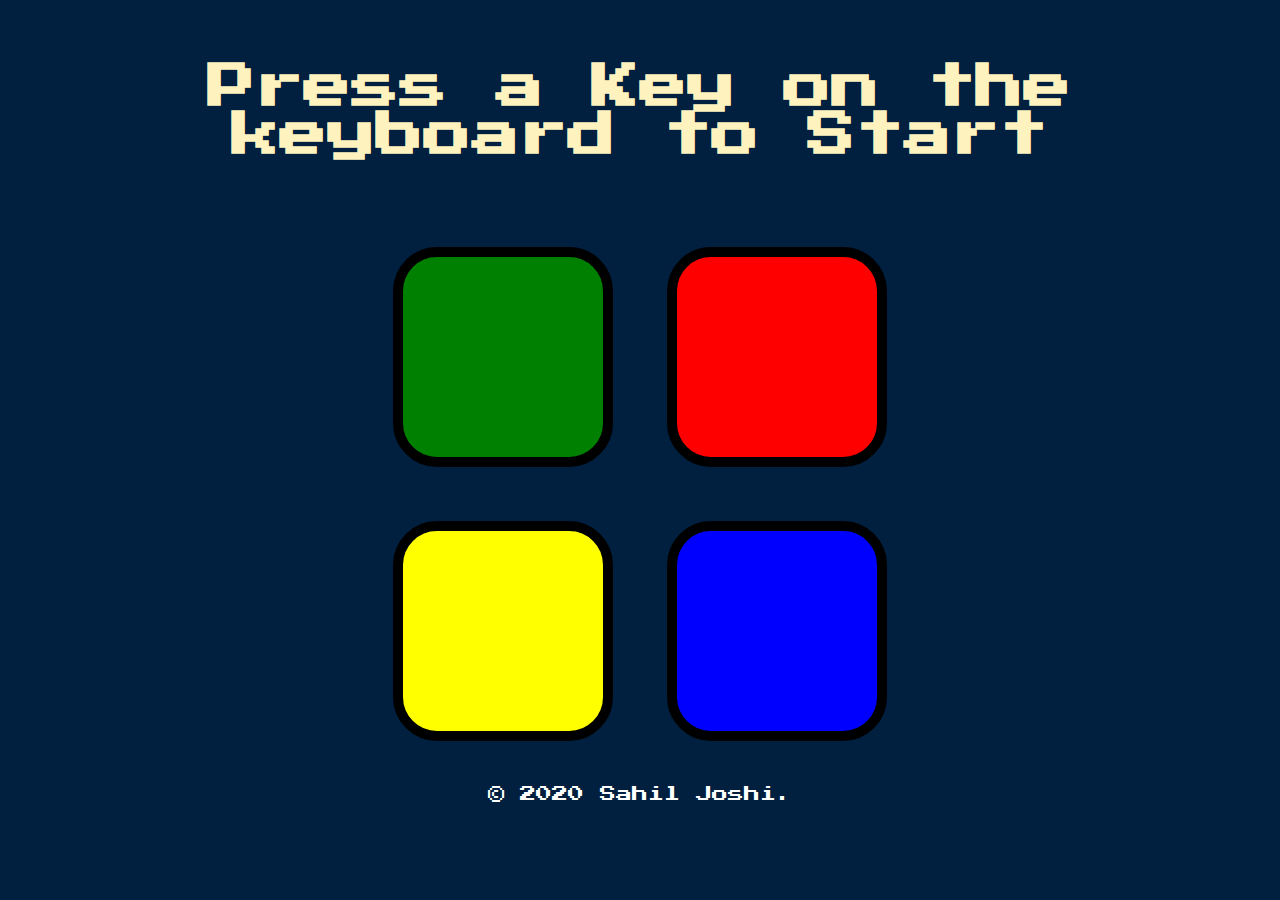
==== playGame.html @ 5918dbea "Change Ordering of the instructions page" ====
<!DOCTYPE html>
<html lang="en" dir="ltr">

<head>
  <meta charset="utf-8">
  <title>Simon</title>
  <link rel="stylesheet" href="styles.css">
  <link href="https://fonts.googleapis.com/css?family=Press+Start+2P" rel="stylesheet">
  <link rel="icon" type="image/png" href="images/Simon.png">
  <meta name="viewport" content="width=device-width, initial-scale=1.0">
</head>

<body>
  <h1 id="level-title">Press a Key on the keyboard to Start</h1>
  <div class="container">
    <div class="row">

      <div type="button" id="green" class="btn green">

      </div>

      <div type="button" id="red" class="btn red">

      </div>
    </div>

    <div class="row">

      <div type="button" id="yellow" class="btn yellow">

      </div>
      <div type="button" id="blue" class="btn blue">

      </div>

    </div>

  </div>
  <footer>
    <p class = "copyright">© 2020 Sahil Joshi.</p>
  </footer>
  <script src="https://code.jquery.com/jquery-3.5.1.js" integrity="sha256-QWo7LDvxbWT2tbbQ97B53yJnYU3WhH/C8ycbRAkjPDc=" crossorigin="anonymous"></script>
  <script src="game.js" charset="utf-8"></script>
</body>

</html>
---- styles.css ----
body {
  text-align: center;
  background-color: #011F3F;
}

.img {
  width: 300px;
  height: 300px;
  margin-top: 50px;
  margin-bottom: 50px;
}

.top {
  text-align: center;
}

.middle {
  font-size: 1.2rem;
  padding: 20px 70px 20px 70px;;
  text-align: left;
}

.bottom {
  text-align: center;

}


#pgtitle {
  text-align: center;
}


#level-title {
  font-family: 'Press Start 2P', cursive;
  font-size: 3rem;
  margin:  5%;
  color: #FEF2BF;
}

.container {
  display: block;
  width: 50%;
  margin: auto;

}

.btn {
  margin: 25px;
  display: inline-block;
  height: 200px;
  width: 200px;
  border: 10px solid black;
  border-radius: 20%;
}

.game-over {
  background-color: red;
  opacity: 0.8;
}

.red {
  background-color: red;
}

.green {
  background-color: green;
}

.blue {
  background-color: blue;
}

.yellow {
  background-color: yellow;
}

.pressed {
  box-shadow: 0 0 20px white;
  background-color: grey;
}

.copyright {
   font-family: 'Press Start 2P', cursive;
   color: white;

}
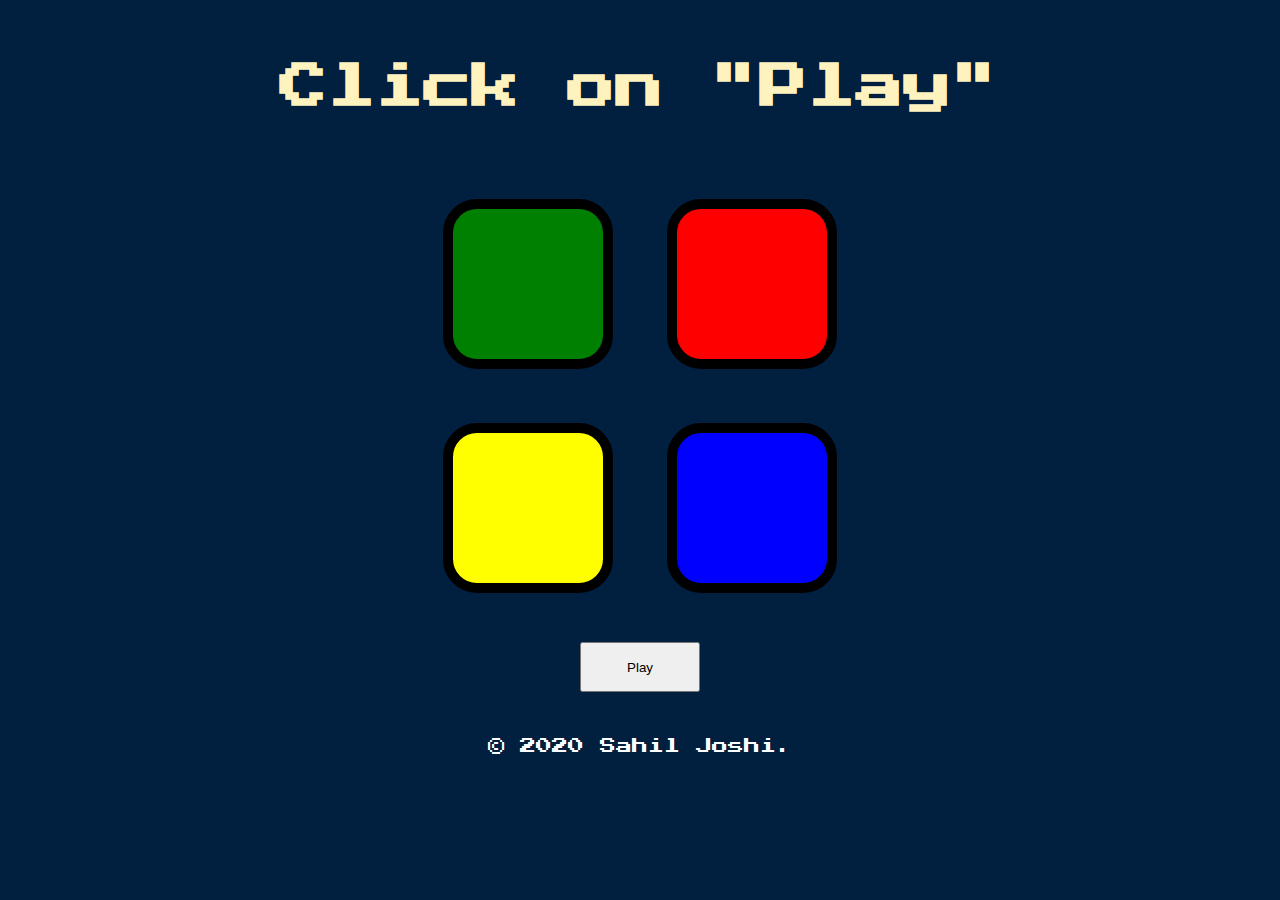
==== commit 003e4157: "Mobile Friendly" ====
--- a/playGame.html
+++ b/playGame.html
@@ -4,38 +4,40 @@
 <head>
   <meta charset="utf-8">
   <title>Simon</title>
+  <link rel="stylesheet" href="https://stackpath.bootstrapcdn.com/bootstrap/4.5.0/css/bootstrap.min.css" integrity="sha384-9aIt2nRpC12Uk9gS9baDl411NQApFmC26EwAOH8WgZl5MYYxFfc+NcPb1dKGj7Sk" crossorigin="anonymous">
   <link rel="stylesheet" href="styles.css">
   <link href="https://fonts.googleapis.com/css?family=Press+Start+2P" rel="stylesheet">
   <link rel="icon" type="image/png" href="images/Simon.png">
-  <meta name="viewport" content="width=device-width, initial-scale=1.0">
+
 </head>
 
 <body>
-  <h1 id="level-title">Press a Key on the keyboard to Start</h1>
-  <div class="container">
-    <div class="row">
+  <h1 id="level-title">Click on "Play"</h1>
+  <div class="row bcontainer">
+    <div class="">
 
-      <div type="button" id="green" class="btn green">
+      <div type="button" id="green" class="btns green">
 
       </div>
 
-      <div type="button" id="red" class="btn red">
+      <div type="button" id="red" class="btns red">
 
       </div>
     </div>
 
-    <div class="row">
+    <div class="">
 
-      <div type="button" id="yellow" class="btn yellow">
+      <div type="button" id="yellow" class="btns yellow">
 
       </div>
-      <div type="button" id="blue" class="btn blue">
+      <div type="button" id="blue" class="btns blue">
 
       </div>
 
     </div>
+    <button type="button" class="start btn-light btn-lg">Play</button>
+  </div>
 
-  </div>
   <footer>
     <p class = "copyright">© 2020 Sahil Joshi.</p>
   </footer>
--- a/styles.css
+++ b/styles.css
@@ -1,6 +1,13 @@
 body {
   text-align: center;
   background-color: #011F3F;
+}
+
+.start {
+  text-align: center;
+  height: 50px;
+  width: 120px;
+  margin: 20px 0 30px 0;
 }
 
 .img {
@@ -38,18 +45,18 @@
   color: #FEF2BF;
 }
 
-.container {
+.bcontainer {
   display: block;
   width: 50%;
   margin: auto;
 
 }
 
-.btn {
+.btns {
   margin: 25px;
   display: inline-block;
-  height: 200px;
-  width: 200px;
+  height: 150px;
+  width: 150px;
   border: 10px solid black;
   border-radius: 20%;
 }
@@ -85,3 +92,37 @@
    color: white;
 
 }
+
+@media (max-width: 900px) {
+  .btns {
+    margin: 15px;
+    display: inline-block;
+    height: 130px;
+    width: 130px;
+    border: 10px solid black;
+    border-radius: 20%;
+  }
+  .start {
+    text-align: center;
+    height: 50px;
+    width: 80px;
+    margin: 20px 0 30px 0;
+  }
+}
+
+@media (max-width: 650px) {
+  .btns {
+    margin: 10px;
+    display: inline-block;
+    height: 100px;
+    width: 100px;
+    border: 8px solid black;
+    border-radius: 20%;
+  }
+  .start {
+    text-align: center;
+    height: 50px;
+    width: 80px;
+    margin: 20px 0 30px 0;
+  }
+}
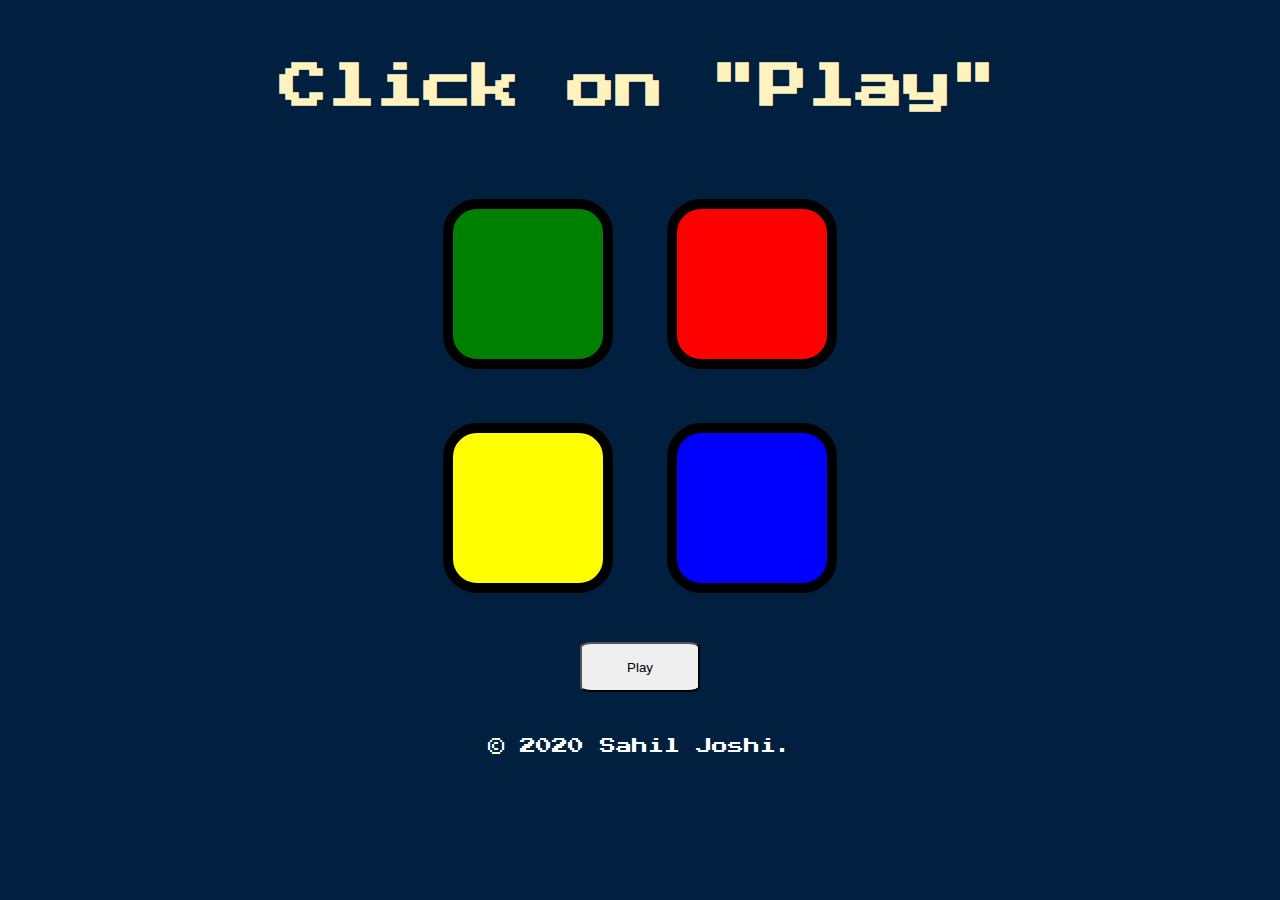
==== commit d7646c50: "Remove Bootstrap" ====
--- a/playGame.html
+++ b/playGame.html
@@ -4,7 +4,6 @@
 <head>
   <meta charset="utf-8">
   <title>Simon</title>
-  <link rel="stylesheet" href="https://stackpath.bootstrapcdn.com/bootstrap/4.5.0/css/bootstrap.min.css" integrity="sha384-9aIt2nRpC12Uk9gS9baDl411NQApFmC26EwAOH8WgZl5MYYxFfc+NcPb1dKGj7Sk" crossorigin="anonymous">
   <link rel="stylesheet" href="styles.css">
   <link href="https://fonts.googleapis.com/css?family=Press+Start+2P" rel="stylesheet">
   <link rel="icon" type="image/png" href="images/Simon.png">
@@ -35,14 +34,15 @@
       </div>
 
     </div>
-    <button type="button" class="start btn-light btn-lg">Play</button>
+    <button type="button" class="start">Play</button>
   </div>
 
-  <footer>
-    <p class = "copyright">© 2020 Sahil Joshi.</p>
-  </footer>
+
   <script src="https://code.jquery.com/jquery-3.5.1.js" integrity="sha256-QWo7LDvxbWT2tbbQ97B53yJnYU3WhH/C8ycbRAkjPDc=" crossorigin="anonymous"></script>
   <script src="game.js" charset="utf-8"></script>
 </body>
+<footer>
+  <p class = "copyright">© 2020 Sahil Joshi.</p>
+</footer>
 
 </html>
--- a/styles.css
+++ b/styles.css
@@ -5,6 +5,7 @@
 
 .start {
   text-align: center;
+  border-radius: 10%;
   height: 50px;
   width: 120px;
   margin: 20px 0 30px 0;
@@ -104,25 +105,63 @@
   }
   .start {
     text-align: center;
-    height: 50px;
-    width: 80px;
+    border-radius: 10%;
+    height: 60px;
+    width: 120px;
     margin: 20px 0 30px 0;
+  }
+  #level-title {
+    font-family: 'Press Start 2P', cursive;
+    font-size: 2rem;
+    margin:  2%;
+    color: #FEF2BF;
   }
 }
 
-@media (max-width: 650px) {
+@media (max-width: 745px) {
   .btns {
     margin: 10px;
     display: inline-block;
-    height: 100px;
-    width: 100px;
+    height: 105px;
+    width: 105px;
     border: 8px solid black;
     border-radius: 20%;
   }
   .start {
     text-align: center;
+    border-radius: 10%;
     height: 50px;
     width: 80px;
     margin: 20px 0 30px 0;
   }
+  #level-title {
+    font-family: 'Press Start 2P', cursive;
+    font-size: 2rem;
+    margin:  2%;
+    color: #FEF2BF;
+  }
+
+  @media (min-width: 500px) and (max-width: 600px)  {
+    .btns {
+      margin: 10px;
+      display: inline-block;
+      height: 80px;
+      width: 80px;
+      border: 8px solid black;
+      border-radius: 20%;
+    }
+    .start {
+      text-align: center;
+      border-radius: 10%;
+      height: 50px;
+      width: 80px;
+      margin: 20px 0 30px 0;
+    }
+    #level-title {
+      font-family: 'Press Start 2P', cursive;
+      font-size: 2rem;
+      margin:  2%;
+      color: #FEF2BF;
+    }
+
 }
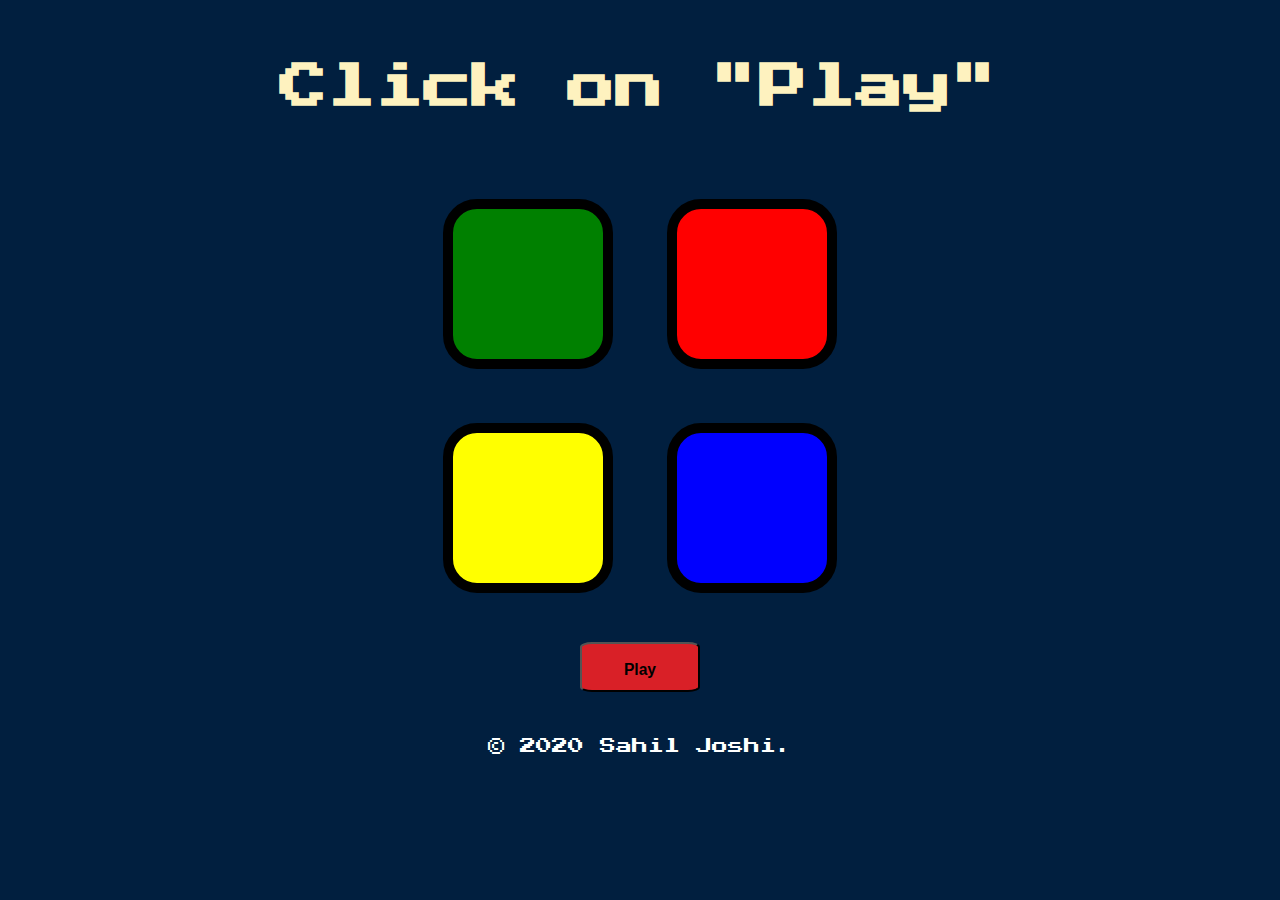
==== commit f1a53171: "Conflict not found" ====
--- a/playGame.html
+++ b/playGame.html
@@ -7,13 +7,13 @@
   <link rel="stylesheet" href="styles.css">
   <link href="https://fonts.googleapis.com/css?family=Press+Start+2P" rel="stylesheet">
   <link rel="icon" type="image/png" href="images/Simon.png">
-
+  <meta name="viewport" content="width=device-width, initial-scale=1.0">
 </head>
 
 <body>
   <h1 id="level-title">Click on "Play"</h1>
   <div class="row bcontainer">
-    <div class="">
+    <div class="upper">
 
       <div type="button" id="green" class="btns green">
 
@@ -34,7 +34,7 @@
       </div>
 
     </div>
-    <button type="button" class="start">Play</button>
+    <button type="button" class="start"><h3>Play</h3></button>
   </div>
 
 
--- a/styles.css
+++ b/styles.css
@@ -4,6 +4,7 @@
 }
 
 .start {
+  background-color: #d92027;
   text-align: center;
   border-radius: 10%;
   height: 50px;
@@ -108,7 +109,7 @@
     border-radius: 10%;
     height: 60px;
     width: 120px;
-    margin: 20px 0 30px 0;
+    margin: 20px 0 150px 0;
   }
   #level-title {
     font-family: 'Press Start 2P', cursive;
@@ -118,21 +119,21 @@
   }
 }
 
-@media (max-width: 745px) {
+@media (max-width: 743px) {
   .btns {
-    margin: 10px;
+    margin: 2px;
     display: inline-block;
-    height: 105px;
-    width: 105px;
-    border: 8px solid black;
+    height: 120px;
+    width: 120px;
+    border: 6px solid black;
     border-radius: 20%;
   }
   .start {
     text-align: center;
     border-radius: 10%;
     height: 50px;
-    width: 80px;
-    margin: 20px 0 30px 0;
+    width: 100px;
+    margin: 20px 0 170px 0;
   }
   #level-title {
     font-family: 'Press Start 2P', cursive;
@@ -140,28 +141,52 @@
     margin:  2%;
     color: #FEF2BF;
   }
+}
 
-  @media (min-width: 500px) and (max-width: 600px)  {
-    .btns {
-      margin: 10px;
-      display: inline-block;
-      height: 80px;
-      width: 80px;
-      border: 8px solid black;
-      border-radius: 20%;
-    }
-    .start {
-      text-align: center;
-      border-radius: 10%;
-      height: 50px;
-      width: 80px;
-      margin: 20px 0 30px 0;
-    }
-    #level-title {
-      font-family: 'Press Start 2P', cursive;
-      font-size: 2rem;
-      margin:  2%;
-      color: #FEF2BF;
-    }
+@media (max-width: 583px) {
+  .btns {
+    margin: 5px;
+    display: inline-block;
+    height: 110px;
+    width: 110px;
+    border: 5px solid black;
+    border-radius: 20%;
+  }
+  .start {
+    text-align: center;
+    border-radius: 10%;
+    height: 50px;
+    width: 100px;
+    margin: 20px 0 160px 0;
+  }
+  #level-title {
+    font-family: 'Press Start 2P', cursive;
+    font-size: 2rem;
+    margin:  2%;
+    color: #FEF2BF;
+  }
+}
 
+@media (min-width: 500px) and (max-width: 543px) {
+  .btns {
+    margin: 2px;
+    display: inline-block;
+    height: 90px;
+    width: 90px;
+    border: 5px solid black;
+    border-radius: 20%;
+  }
+  .start {
+    text-align: center;
+    border-radius: 10%;
+    height: 50px;
+    width: 100px;
+    margin: 20px 0 160px 0;
+  }
+  #level-title {
+    font-family: 'Press Start 2P', cursive;
+    font-size: 2rem;
+    margin:  2%;
+    color: #FEF2BF;
+  }
 }
